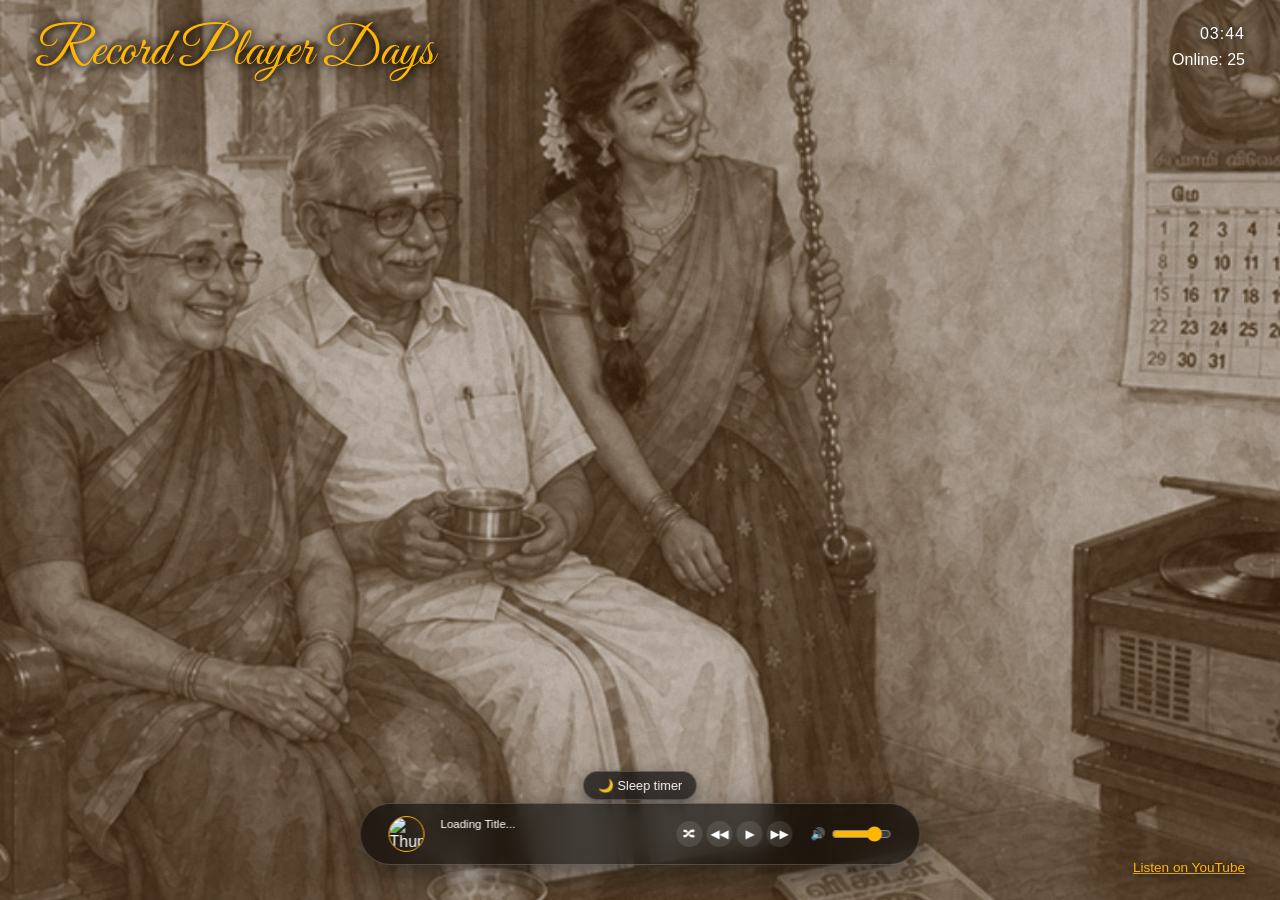
==== Chitrahaar to Record change.html @ ddc0e066 "Add files via upload" ====
<!DOCTYPE html>
<html lang="en">
<head>
  <meta charset="UTF-8" />
  <meta name="viewport" content="width=device-width, initial-scale=1.0" />
  <title>Record Player</title>
  
  <!-- Cursive Google Font -->
  <link rel="preconnect" href="https://fonts.googleapis.com">
  <link rel="preconnect" href="https://fonts.gstatic.com" crossorigin>
  <link href="https://fonts.googleapis.com/css2?family=Great+Vibes&display=swap" rel="stylesheet">

  <style>
    * {
      box-sizing: border-box;
      margin: 0;
      padding: 0;
      background-color: transparent;
      color: #fff;
    }

    body {
      background-color: #000;
      font-family: sans-serif;
    }

    /* Fullscreen Background Image */
    .bg-image {
      position: fixed;
      top: 0;
      left: 0;
      width: 100vw;
      height: 100vh;
      max-width: 100%;
      max-height: 100%;
      object-fit: cover !important;
      object-position: top center;
      z-index: 1;
      pointer-events: none;
    }

    /* Cursive Title at Top Left */
    .app-header {
      position: fixed;
      top: 25px;
      left: 35px;
      z-index: 10;
      pointer-events: none;
    }

    .app-header h1 {
      font-family: 'Great Vibes', 'Brush Script MT', cursive;
      font-size: 3.4rem;
      font-weight: 400;
      color: #ffb703;
      text-shadow: 0 3px 12px rgba(0, 0, 0, 0.9), 0 0 8px rgba(0, 0, 0, 0.8);
      line-height: 1;
    }

    /* Top Right Container for Clock & Mute Button */
    .top-right-container {
      position: fixed;
      top: 25px;
      right: 35px;
      z-index: 10;
      display: flex;
      flex-direction: column;
      align-items: flex-end;
      gap: 8px;
    }

    /* Digital Time Display at Top Right */
    .time-display {
      font-size: 1rem;
      font-weight: 500;
      letter-spacing: 1px;
      color: #ffffff;
      text-shadow: 0 2px 10px rgba(0, 0, 0, 0.9);
      pointer-events: none;
    }

    /* Mute Button below Clock */
    .mute-btn {
      display: none;
      background: rgba(0, 0, 0, 0.6);
      color: #ffffff;
      border: 1px solid rgba(255, 255, 255, 0.3);
      border-radius: 4px;
      padding: 4px 8px;
      font-size: 0.9rem;
      cursor: pointer;
      backdrop-filter: blur(4px);
      -webkit-backdrop-filter: blur(4px);
    }

    .mute-btn:hover {
      background: rgba(0, 0, 0, 0.85);
    }

    /* Centered Container for Sleep Timer above the Player */
    .timer-bar {
      position: fixed;
      bottom: 100px; /* Positions button >20px above player bar */
      left: 50%;
      transform: translateX(-50%);
      z-index: 10;
      display: flex;
      justify-content: center;
      align-items: center;
    }

    /* Sleep Timer Button Styling */
    #sleepBtn {
      background: rgba(0, 0, 0, 0.65);
      border: 1px solid rgba(255, 255, 255, 0.2);
      border-radius: 20px;
      backdrop-filter: blur(12px);
      -webkit-backdrop-filter: blur(12px);
      color: #fff;
      font-size: 0.8rem;
      padding: 6px 14px;
      cursor: pointer;
      display: inline-flex;
      align-items: center;
      gap: 6px;
      box-shadow: 0 4px 16px rgba(0, 0, 0, 0.4);
      transition: all 0.2s ease;
    }

    #sleepBtn:hover {
      color: #ffb703;
      border-color: #ffb703;
    }

    /* Sleep Menu Popup Options */
    .timer-container {
      position: relative;
      display: inline-block;
    }

    .sleep-menu {
      display: none;
      position: absolute;
      bottom: 125%;
      left: 50%;
      transform: translateX(-50%);
      background: rgba(0, 0, 0, 0.85);
      backdrop-filter: blur(12px);
      -webkit-backdrop-filter: blur(12px);
      border: 1px solid rgba(255, 255, 255, 0.2);
      border-radius: 12px;
      padding: 6px;
      box-shadow: 0 8px 24px rgba(0, 0, 0, 0.6);
      flex-direction: column;
      gap: 4px;
      min-width: 110px;
      z-index: 20;
    }

    .sleep-menu.is-open {
      display: flex;
    }

    .sleep-menu button {
      background: transparent;
      border: none;
      color: #fff;
      padding: 6px 12px;
      font-size: 0.78rem;
      border-radius: 6px;
      cursor: pointer;
      text-align: center;
      transition: background 0.15s ease, color 0.15s ease;
    }

    .sleep-menu button:hover {
      background: #ffb703;
      color: #000;
    }

    /* Base Player Bar (Desktop & Laptops) */
    .player-bar {
      position: fixed;
      bottom: 35px;
      left: 50%;
      transform: translateX(-50%);
      z-index: 10;
      display: flex;
      align-items: center;
      gap: 16px;
      padding: 12px 28px;
      background: rgba(0, 0, 0, 0.6);
      backdrop-filter: blur(12px);
      -webkit-backdrop-filter: blur(12px);
      border: 1px solid rgba(255, 255, 255, 0.2);
      border-radius: 50px;
      box-shadow: 0 8px 32px rgba(0, 0, 0, 0.5);
      transform-origin: bottom center;
    }

    /* Constant container width */
    .track-info {
  	width: 220px;          /* Enforces a fixed width */
	max-width: 220px;
  	min-width: 220px;
  	font-size: 1rem;
  	display: flex;
  	flex-direction: column;
 	justify-content: center;
  	overflow: hidden;
  	flex-shrink: 0;        /* Prevents flexbox from shrinking this container */
	}

    /* Enlarge volume slider on desktop */
    .volume-container input[type="range"] {
      width: 80px;
    }

    /* Thumbnail inside the player */
    .thumb {
      width: 36px;
      height: 36px;
      border-radius: 50%;
      object-fit: cover;
      border: 1.5px solid #ffb703;
      flex-shrink: 0;
      animation: slowRotate 8s linear infinite;
      animation-play-state: paused;
    }

    .thumb.is-playing {
      animation-play-state: running;
    }   

    @keyframes slowRotate {
      from { transform: rotate(0deg); }
      to { transform: rotate(360deg); }
    }

    /* Truncate long titles with an ellipsis (...) instead of pushing player elements */
.track-title {
  font-size: 0.72rem;
  font-weight: 500;
  color: #ffffff;
  white-space: nowrap;
  overflow: hidden;
  text-overflow: ellipsis;
  display: block;        /* Ensures proper block text-overflow handling */
  width: 100%;
  line-height: 1.2;
}

    .track-sub {
      color: rgba(255, 255, 255, 0.5);
      font-size: 0.68rem;
      display: flex;
      align-items: center;
      gap: 2px;
      margin-top: 2px;
     display: inline-block;
     vertical-align: middle;
    }

    .track-input {
      width: 32px;
      background: rgba(255, 255, 255, 0.1);
      border: 1px solid rgba(255, 255, 255, 0.25);
      border-radius: 4px;
      color: #ffb703;
      font-size: 0.68rem;
      font-weight: 600;
      text-align: center;
      outline: none;
      padding: 0 2px;
      transition: all 0.2s ease;
    }

    .track-input:focus {
      border-color: #ffb703;
      background: rgba(0, 0, 0, 0.6);
    }

    .track-input::-webkit-outer-spin-button,
    .track-input::-webkit-inner-spin-button {
      -webkit-appearance: none;
      margin: 0;
    }
    .track-input[type=number] {
      -moz-appearance: textfield;
    }
 
    .controls {
      display: flex;
      align-items: center;
      gap: 4px;
      flex-shrink: 0;
    }

    .controls button {
      background: rgba(255, 255, 255, 0.1);
      border: none;
      color: #ffffff;
      width: 26px;
      height: 26px;
      border-radius: 50%;
      cursor: pointer;
      font-size: 0.75rem;
      display: flex;
      align-items: center;
      justify-content: center;
      transition: background 0.15s ease, color 0.15s ease;
      -webkit-tap-highlight-color: transparent !important;
      -webkit-touch-callout: none;
      -webkit-user-select: none;
      user-select: none;
      outline: none !important;
    }

    .controls button:focus,
    .controls button:active,
    .controls button:hover {
      background: rgba(255, 255, 255, 0.1) !important;
      color: #ffffff !important;
      outline: none !important;
      box-shadow: none !important;
    }

   /* Standard control buttons hover (desktop only) */
   @media (hover: hover) and (pointer: fine) {
	   
   .controls button:hover {
    background: #ffb703 !important;
    color: #000000 !important;
    }
  
  /* 2) Playing & Hovering (desktop only): Black text on yellow background */
    #playBtn:not(.is-paused):hover {
    background: #ffb703 !important;
    color: #000000 !important;
    }
 }

    .controls button.is-pressed,
    .controls button.is-active {
      background: #ffb703 !important;
      color: #000000 !important;
    }   

    .volume-container {
      display: flex;
      align-items: center;
      gap: 6px;
      font-size: 0.75rem;
      margin-left: 2px;
      flex-shrink: 0;
    }

    .volume-container input[type="range"] {
      width: 60px;
      accent-color: #ffb703;
      cursor: pointer;
    }

/* 1) Playing State (|| appearing): White text on semi-transparent background (Default, Focus, Active, Hover on Mobile) */
#playBtn:not(.is-paused),
#playBtn:not(.is-paused):focus,
#playBtn:not(.is-paused):focus-visible,
#playBtn:not(.is-paused):active {
  background: rgba(255, 255, 255, 0.1) !important;
  color: #ffffff !important;
  outline: none !important;
  box-shadow: none !important;
  -webkit-tap-highlight-color: transparent !important;
}

/* 2) Playing State (Desktop Hover Only): Black text on yellow background */
@media (hover: hover) and (pointer: fine) {
  #playBtn:not(.is-paused):hover {
    background: #ffb703 !important;
    color: #000000 !important;
  }
}

/* 3) Paused State (> appearing): Black text on yellow background across all states */
#playBtn.is-paused,
#playBtn.is-paused:hover,
#playBtn.is-paused:focus,
#playBtn.is-paused:focus-visible,
#playBtn.is-paused:active {
  background: #ffb703 !important;
  color: #000000 !important;
  outline: none !important;
  box-shadow: none !important;
  -webkit-tap-highlight-color: transparent !important;
}
    .yt-link-text {
      position: fixed;
      bottom: 25px;
      right: 35px;
      z-index: 100;
      color: #ffb703;
      text-decoration: underline;
      font-size: 0.85rem;
      font-weight: 500;
      text-shadow: 0 2px 8px rgba(0, 0, 0, 0.9);
      transition: color 0.2s ease;
    }

    .yt-link-text:hover {
      color: #ffffff;
    }

    .audio-engine {
      position: fixed;
      bottom: 0;
      right: 0;
      width: 1px;
      height: 1px;
      opacity: 0.01;
      pointer-events: none;
      z-index: -1;
    }

    /* Mobile Responsive Styles */
    @media (max-width: 600px) {
      .bg-image {
        object-fit: cover !important;
        object-position: bottom left !important;
        width: 100vw;
        height: 100vh;
      }

      .app-header {
        top: 15px;
        left: 20px;
      }

      .app-header h1 {
        font-size: 2.2rem;
      }

      .top-right-container {
        top: 20px;
        right: 20px;
      }

      .time-display {
        font-size: 0.85rem;
      }
      #prevBtn {      /* Hide << button in meobile */
      display: none !important;
      }
      .listener-count {
        font-size: 0.8rem;
        font-weight: 500;
        color: #ffffff;
        text-shadow: 0 2px 8px rgba(0, 0, 0, 0.9);
        pointer-events: none;
      }
    
      .timer-bar {
        bottom: 95px;
      }

      #sleepBtn {
        font-size: 0.75rem;
        padding: 4px 10px;
	    bottom: 95px;
      }

	 	.player-bar {
    	bottom: 45px;
    	gap: 8px;
    	padding: 6px 10px;
    	width: 98vw;          /* Constrains player width inside mobile screen */
    	max-width: 98vw;
    	box-sizing: border-box;
  		}

      .track-info {
    	width: 60px;
    	max-width: 60px;
    	min-width: 60px;
  		}

      .volume-container input[type="range"] {
        width: 60px;
      }

      .yt-link-text {
        bottom: 12px;
        right: 50%;
        transform: translateX(50%);
        font-size: 0.75rem;
        white-space: nowrap;
      }
    }  

   /* Force shuffle button to stay yellow when active */
  #shuffleBtn.is-active,
  #shuffleBtn.is-active:hover,
  #shuffleBtn.is-active:focus {
  background: #ffb703 !important;
  color: #000000 !important;
 }
  </style>
</head>
<body>
 
  <!-- Background Image -->
  <picture>
    <source media="(max-width: 600px)" srcset="Record_player_mobile_bg.jpg" />
    <img src="Record_player_bg.jpg" alt="Background" class="bg-image" />
  </picture>

  <!-- Title -->
  <header class="app-header">
    <h1>Record Player Days</h1>
  </header>

  <!-- Time & Mute -->
  <div class="top-right-container">
    <div id="clockDisplay" class="time-display">00:00</div>
    <div id="listenerCount" class="listener-count">Online: --</div>
    <button id="muteBtn" class="mute-btn" aria-label="Toggle Sound">
      <span id="muteIcon">🔇</span>
    </button>
  </div>

  <!-- Sleep Timer Bar -->
  <div class="timer-bar">
    <div class="timer-container">
      <div id="sleepMenu" class="sleep-menu">
        <button onclick="setTimer(30)">30 mins</button>
        <button onclick="setTimer(45)">45 mins</button>
        <button onclick="setTimer(60)">60 mins</button>
        <button onclick="setTimer(0)" style="color: #ff6b6b;">Turn off</button>
      </div>
      <button id="sleepBtn" onclick="toggleSleepMenu()">🌙 Sleep timer</button>
    </div>
  </div>

  <!-- Radio Player -->
  <div class="player-bar">
    <img id="trackThumb" src="" alt="Thumb" class="thumb" />
  
   
     <div class="track-info">
      <span id="trackTitle" class="track-title" title="Track Title">Loading Title...</span>
      	<div> 
      		<span id="trackNumber" class="track-sub"></span>
     	 	<span id="trackTotal" class="track-sub"></span> 
      	</div>
      </div> 
      
    <!-- old code  
   <div class="track-info">
      <span id="trackTitle" class="track-title" title="Track Title">Loading Title...</span>
      <span class="track-sub">Shuffled</span>
    </div>
    end of oldc ode -->
   
    <div class="controls">
      <button id="shuffleBtn" onclick="toggleShuffle()" title="Shuffle">&#x1F500;&#xFE0E;</button>
	  <button id="prevBtn" onclick="prevTrack(event)" title="Previous">◀◀</button>
      <button id="playBtn" onclick="togglePlay()" title="Play/Pause">▶</button>
      <button onclick="nextTrack(event)" title="Next">▶▶</button>
    </div>

    <div class="volume-container">
      <span>🔊</span>
      <input type="range" id="volumeSlider" min="0" max="100" value="80" oninput="setVolume(this.value)" />
    </div>
  </div>

  <a href="https://www.youtube.com/playlist?list=PLKSjwCo_iCIQ&si=nY1K75Vzp0RLT9Dl" target="_blank" class="yt-link-text" rel="noopener noreferrer">Listen on YouTube</a>

  <div id="player" class="audio-engine"></div>

  <script src="https://www.youtube.com/iframe_api"></script>
  <script>
    function updateClock() {
      const now = new Date();
      const hours = String(now.getHours()).padStart(2, '0');
      const minutes = String(now.getMinutes()).padStart(2, '0');
      document.getElementById('clockDisplay').innerText = `${hours}:${minutes}`;
    }
    updateClock();
    setInterval(updateClock, 1000);

    const originalPlaylist = [
      "ovFi6AcOw-c", "ZMXB5MKiabw", "-nrnGjxOLA0", "pOU-abdx0b4", "cBkPFtb1sMQ", "4Ts2ZuaPRkk", "-Bi1iST7EWE", "9vDKA33y4oo",
      "g9cLHP1RE4k", "PkWkcpsGYRQ", "HZdZLdE5KBA", "a-ATN4ZhMos", "nBvIsNfFSZM", "uoJc1hBOUH4", "HpMshzNxdoA", "Jn2IUAHfjOo",
      "D3kWLpgkeDM", "W2M7CF7sRrU", "X1ojBdibGv4", "0H4Ai65Vvck", "k2updOWY6Dk", "_n9TkjMAQm4", "D-_VfDf2NTk", "Qs3B_1fyGJM",
      "CzBolio3q8k", "vCnGatVR25A", "Lwstbkko8ko", "7BiawO9Lba8", "O3JWTBTbw3w", "aDpj9aU5rJs", "lGJqrHBkKsw", "AZXIWu7kjUE",
      "eQG8n0oGYg0", "Z-jnWdjcFbU", "EsTkKsxGL4o", "bliK9cv1-x0", "q3Wm0Y4sV2o", "p4Vn4u-A43w", "JzqGvLA72ac", "DNmVHa3VdNQ",
      "aOK112Wu2UQ", "rmW-5Se0Rvo", "GVxroWnBMQ0", "s4TdHTtuVQ8", "m7HkVlOyoiU", "KDDAilTlXP4", "z_xNn0YKFpQ", "cVPns9GjtU8",
      "YsKCM8xYBPQ", "yPlsftoiaE0", "R3EqbeOeZEg", "WY71us627uA", "8eKCa8KDHAU", "N0VRo8cjDeg", "iZnzI4BWY4c", "KCRU7d2im8g"
    ];

    function shufflePlaylist(array) {
      for (let i = array.length - 1; i > 0; i--) {
        const j = Math.floor(Math.random() * (i + 1));
        [array[i], array[j]] = [array[j], array[i]];
      }
    }

    // Separate copies so shuffling doesn't mutate original
    const shuffledList = [...originalPlaylist];
    shufflePlaylist(shuffledList);

    let isShuffleOn = false;    
    let currentIndex = 0;    
    let ytPlayer;
    let isAudioMuted = true;
	// let shouldPauseAfterLoad = true;

    function getActivePlaylist() {
      return isShuffleOn ? shuffledList : originalPlaylist;
    }

    function onYouTubeIframeAPIReady() {
      const activeList = getActivePlaylist();
      ytPlayer = new YT.Player('player', {
        height: '1',
        width: '1',
        videoId: activeList[currentIndex],
        playerVars: { 
          'autoplay': 1,
          'mute': 1,
          'controls': 0,
          'playsinline': 1
        },
        events: {
          'onReady': function(event) {
            event.target.mute();
            event.target.setVolume(50);
            updateMuteUI();
            updateUI();
          },
          'onStateChange': onPlayerStateChange,
          'onError': onPlayerError
        }
      });
    }    

    document.addEventListener('click', function unmuteOnFirstClick(e) {
      if (e.target.closest('#muteBtn')) return;
      if (isAudioMuted) {
        isAudioMuted = false;
        if (ytPlayer && typeof ytPlayer.unMute === 'function') {
          ytPlayer.unMute();
          ytPlayer.setVolume(100);
        }
        updateMuteUI();
      }
    }, { once: true });

    document.addEventListener('DOMContentLoaded', function() {
      const muteBtn = document.getElementById('muteBtn');
      if (muteBtn) {
        muteBtn.addEventListener('click', function() {
          isAudioMuted = !isAudioMuted;
          if (ytPlayer && typeof ytPlayer.unMute === 'function') {
            if (isAudioMuted) {
              ytPlayer.mute();
            } else {
              ytPlayer.unMute();
              ytPlayer.setVolume(100);
            }
          }
          updateMuteUI();
        });
      }
    });

    function updateMuteUI() {
      const muteIcon = document.getElementById('muteIcon');
      const muteBtn = document.getElementById('muteBtn');
      if (!muteIcon) return;

      if (isAudioMuted) {
        muteIcon.textContent = '🔇';
        if (muteBtn) muteBtn.classList.add('is-muted');
      } else {
        muteIcon.textContent = '🔊';
        if (muteBtn) muteBtn.classList.remove('is-muted');
      }
    }

    if (window.YT && window.YT.Player) {
      onYouTubeIframeAPIReady();
    }
    
    function updateUI() {
      const activeList = getActivePlaylist();
      const id = activeList[currentIndex];
      document.getElementById('trackThumb').src = `https://img.youtube.com/vi/${id}/hqdefault.jpg`;
      fetchTrackTitle();
    }

   /* function fetchTrackTitle() {
      if (ytPlayer && ytPlayer.getVideoData) {
        const title = ytPlayer.getVideoData().title;
        if (title) {
          document.getElementById('trackTitle').innerText = title;
          document.getElementById('trackTitle').title = title;
          return;
        }
      }
      document.getElementById('trackTitle').innerText = `Track ${currentIndex + 1}`;
    }  */

 /*  function fetchTrackTitle(attempts = 0) {
  if (ytPlayer && typeof ytPlayer.getVideoData === 'function') {
    const title = ytPlayer.getVideoData().title;
    if (title && title.trim() !== '') {
      document.getElementById('trackTitle').innerText = title;
      document.getElementById('trackTitle').title = title;
      return;
    }
  }
  
  // Retry up to 10 times (2 seconds total) while YouTube loads metadata
  if (attempts < 10) {
    setTimeout(() => fetchTrackTitle(attempts + 1), 200);
  } else {
    document.getElementById('trackTitle').innerText = `Track ${currentIndex + 1}`;
    document.getElementById('trackTitle').title = `Track ${currentIndex + 1}`;
  }
}  */

  function fetchTrackTitle() {
  const activeList = getActivePlaylist();
  const videoId = activeList[currentIndex];

  // Instantly set fallback text while fetching
  document.getElementById('trackTitle').innerText = `Loading Track ${currentIndex + 1}...`;

  fetch(`https://noembed.com/embed?dataType=json&url=https://www.youtube.com/watch?v=${videoId}`)
    .then(response => response.json())
    .then(data => {
      if (data.title) {
        document.getElementById('trackTitle').innerText = data.title;
        document.getElementById('trackTitle').title = data.title;
      } else {
        document.getElementById('trackTitle').innerText = `Track ${currentIndex + 1}`;
      }
    })
    .catch(() => {
      document.getElementById('trackTitle').innerText = `Track ${currentIndex + 1}`;
    });
}

    function jumpToTrack(val) {
      let num = parseInt(val, 10);
      if (isNaN(num)) return;

      const activeList = getActivePlaylist();
      if (num < 1) num = 1;
      if (num > activeList.length) num = activeList.length;

      currentIndex = num - 1;
      renderTrackChange();
    }

    function togglePlay() {
	 if (!ytPlayer) return;

    const playBtn = document.getElementById('playBtn');
    if (playBtn) playBtn.blur(); // Prevents sticky yellow focus on mobile after tapping	
      if (!ytPlayer) return;
      const state = ytPlayer.getPlayerState();
      if (state === YT.PlayerState.PLAYING) {
        ytPlayer.pauseVideo();
      } else {
        ytPlayer.playVideo();
      }
    }

    function toggleShuffle() {
      isShuffleOn = !isShuffleOn;
      const btn = document.getElementById('shuffleBtn');
      if (btn) {
        btn.classList.toggle('is-active', isShuffleOn);
       btn.blur(); // Prevents sticky browser focus styling
      }
     getNumbers(); // for updating shuffle/straight symbols near track number. 
    }

    function flashButton(btn) {
      if (!btn || !(btn instanceof HTMLElement)) return;
      if (btn._timer) clearTimeout(btn._timer);
      btn.classList.add('is-pressed');
      btn._timer = setTimeout(function() {
        btn.classList.remove('is-pressed');
        btn.blur();
        if (document.activeElement) {
          document.activeElement.blur();
        }
      }, 1000);
    }

    function nextTrack(e) {
      if (e && e.preventDefault) e.preventDefault();
      const btn = e ? (e.currentTarget || e.target) : null;
      flashButton(btn);

      const activeList = getActivePlaylist();
      currentIndex = (currentIndex + 1) % activeList.length;
      renderTrackChange();
	  if (!ytPlayer) return; ytPlayer.pauseVideo();
	  getNumbers();
    }

    function prevTrack(e) {
      if (e && e.preventDefault) e.preventDefault();
      const btn = e ? (e.currentTarget || e.target) : null;
      flashButton(btn);

      const activeList = getActivePlaylist();
      currentIndex = (currentIndex - 1 + activeList.length) % activeList.length;
      renderTrackChange();
	  if (!ytPlayer) return; ytPlayer.pauseVideo();
	  getNumbers();
    }

    /* function renderTrackChange() {
      const activeList = getActivePlaylist();
      if (ytPlayer && typeof ytPlayer.loadVideoById === 'function') {
        ytPlayer.loadVideoById(activeList[currentIndex]);
        updateUI();
      }
    } */

/* function renderTrackChange() {
  const activeList = getActivePlaylist();

  if (ytPlayer && typeof ytPlayer.loadVideoById === 'function') {
    // Only check if it was explicitly PAUSED by the user before changing tracks
    const wasPaused = (ytPlayer.getPlayerState && ytPlayer.getPlayerState() === YT.PlayerState.PAUSED);

    ytPlayer.loadVideoById(activeList[currentIndex]);

    if (wasPaused) {
      setTimeout(() => {
        if (ytPlayer && typeof ytPlayer.pauseVideo === 'function') {
          ytPlayer.pauseVideo();
          
          const btn = document.getElementById('playBtn');
          if (btn) {
            btn.innerText = '▶';
            btn.classList.add('is-paused');
          }
          const thumb = document.getElementById('trackThumb');
          if (thumb) {
            thumb.classList.remove('is-playing');
          }
        }
      }, 50);
    }
    updateUI();
  }
} */
   /* function renderTrackChange() {
  const activeList = getActivePlaylist();

  if (ytPlayer && typeof ytPlayer.loadVideoById === 'function') {
    // Check if player is paused OR if a pause is already queued from a previous rapid click
    const state = ytPlayer.getPlayerState ? ytPlayer.getPlayerState() : null;
    if (state === YT.PlayerState.PAUSED || shouldPauseAfterLoad) {
      shouldPauseAfterLoad = true;
    }

    ytPlayer.loadVideoById(activeList[currentIndex]);
    updateUI();
  }
} */
/*  Copied from Ceylone player */
function renderTrackChange() {
  const activeList = getActivePlaylist();	
  const id = activeList[currentIndex];
  const thumb = document.getElementById('trackThumb');

      if (thumb) {
        thumb.src = `https://img.youtube.com/vi/${id}/hqdefault.jpg`;
      }

      if (ytPlayer && typeof ytPlayer.loadVideoById === 'function') {
        ytPlayer.loadVideoById(id);
      }
      fetchTrackTitle();
}
	  
    document.addEventListener('DOMContentLoaded', function() {
      const buttons = document.querySelectorAll('.controls button');
      buttons.forEach(function(btn) {
        btn.addEventListener('touchend', function() {
          setTimeout(() => btn.blur(), 50);
        });
      });
    });  

	

    function setVolume(val) {
      if (ytPlayer && ytPlayer.setVolume) {
        ytPlayer.setVolume(val);
      }
    }

    function playNextOrRandom() {
      const activeList = getActivePlaylist();
      currentIndex = (currentIndex + 1) % activeList.length;
      renderTrackChange();
    } 

   /* function onPlayerStateChange(event) {
      const btn = document.getElementById('playBtn');

      if (initialLoad && event.data === YT.PlayerState.PLAYING) {
        initialLoad = false;
        event.target.pauseVideo();
        event.target.unMute();
        event.target.setVolume(100);
        isAudioMuted = false;
        btn.innerText = '▶';
        btn.classList.add('is-paused');
        updateMuteUI();
        updateUI();
        return;
      }

      if (event.data === YT.PlayerState.PLAYING) {
        btn.innerText = '⏸';
        btn.classList.remove('is-paused');
        document.getElementById('trackThumb').classList.add('is-playing');
        fetchTrackTitle();
      } else if (event.data === YT.PlayerState.PAUSED) {
        btn.innerText = '▶';
        btn.classList.add('is-paused');
        document.getElementById('trackThumb').classList.remove('is-playing');
      } else if (event.data === YT.PlayerState.ENDED) {
        playNextOrRandom();
        document.getElementById('trackThumb').classList.remove('is-playing');
      }
      getNumbers();
    }   */

	// Pasting from Ceylon player
let initialLoad = true;
function onPlayerStateChange(event) {
  const btn = document.getElementById('playBtn');

  if (initialLoad && event.data === YT.PlayerState.PLAYING) {
    initialLoad = false;

    event.target.pauseVideo();
    event.target.unMute();
    event.target.setVolume(100);

    isAudioMuted = false;

    btn.innerText = '▶';
    btn.classList.add('is-paused');

    updateMuteUI();
    updateUI(event);

    return;
  }

  if (event.data === YT.PlayerState.PLAYING) {
    btn.innerText = '⏸';
    btn.classList.remove('is-paused');
    document.getElementById('trackThumb').classList.add('is-playing');
    fetchTrackTitle();

  } else if (event.data === YT.PlayerState.PAUSED) {
    btn.innerText = '▶';
    btn.classList.add('is-paused');
    document.getElementById('trackThumb').classList.remove('is-playing');

  } else if (event.data === YT.PlayerState.ENDED) {
    document.getElementById('trackThumb').classList.remove('is-playing');
    advanceToNextTrack(); "i was here";
  }
  getNumbers();
}   
  function advanceToNextTrack() {
	const activeList = getActivePlaylist();  
	currentIndex = (currentIndex + 1) % activeList.length;
    renderTrackChange();
  }
    function onPlayerError(event) {
      console.warn(`Track ${currentIndex + 1} is unplayable. Skipping...`);
      playNextOrRandom();
    }
    
    let currentCount = Math.floor(Math.random() * (25 - 10 + 1)) + 10;

    function updateFakeListeners() {
      const countElem = document.getElementById('listenerCount');
      if (countElem) {
        countElem.innerText = `Online: ${currentCount}`;
        const delta = Math.floor(Math.random() * 5) - 2;
        currentCount = Math.max(5, currentCount + delta);
      }
    }
    updateFakeListeners();
    setInterval(updateFakeListeners, 15000);

    /* Sleep Timer Logic */
    let sleepInterval = null;
    let timeRemaining = 0;

    function toggleSleepMenu() {
      const menu = document.getElementById('sleepMenu');
      menu.classList.toggle('is-open');
    }

    function setTimer(mins) {
      const btn = document.getElementById('sleepBtn');
      document.getElementById('sleepMenu').classList.remove('is-open');

      if (sleepInterval) clearInterval(sleepInterval);

      if (mins === 0) {
        timeRemaining = 0;
        btn.innerText = '🌙 Sleep timer';
        return;
      }

      timeRemaining = mins * 60;
      updateTimerDisplay();

      sleepInterval = setInterval(() => {
        timeRemaining--;

        if (timeRemaining <= 0) {
          clearInterval(sleepInterval);
          if (ytPlayer && typeof ytPlayer.pauseVideo === 'function') {
            ytPlayer.pauseVideo();
          }
          btn.innerText = '🌙 Sleep timer';
        } else {
          updateTimerDisplay();
        }
      }, 1000);
    }

    function updateTimerDisplay() {
      const btn = document.getElementById('sleepBtn');
      const m = Math.floor(timeRemaining / 60);
      const s = String(timeRemaining % 60).padStart(2, '0');
      btn.innerText = `⏳ ${m}:${s} left`;
    }

    document.addEventListener('click', function(e) {
      const container = document.querySelector('.timer-container');
      if (container && !container.contains(e.target)) {
        document.getElementById('sleepMenu').classList.remove('is-open');
      }
    });    

   function getNumbers(){
document.getElementById('trackNumber').innerText = `${currentIndex + 1} / `; 
if (isShuffleOn){ 
document.getElementById('trackTotal').innerText = `${originalPlaylist.length} \u{1F500}`; 
}
else{
document.getElementById('trackTotal').innerText = `${originalPlaylist.length} \u{27A1}`; 
}
}

  </script>

 </body>
</html>
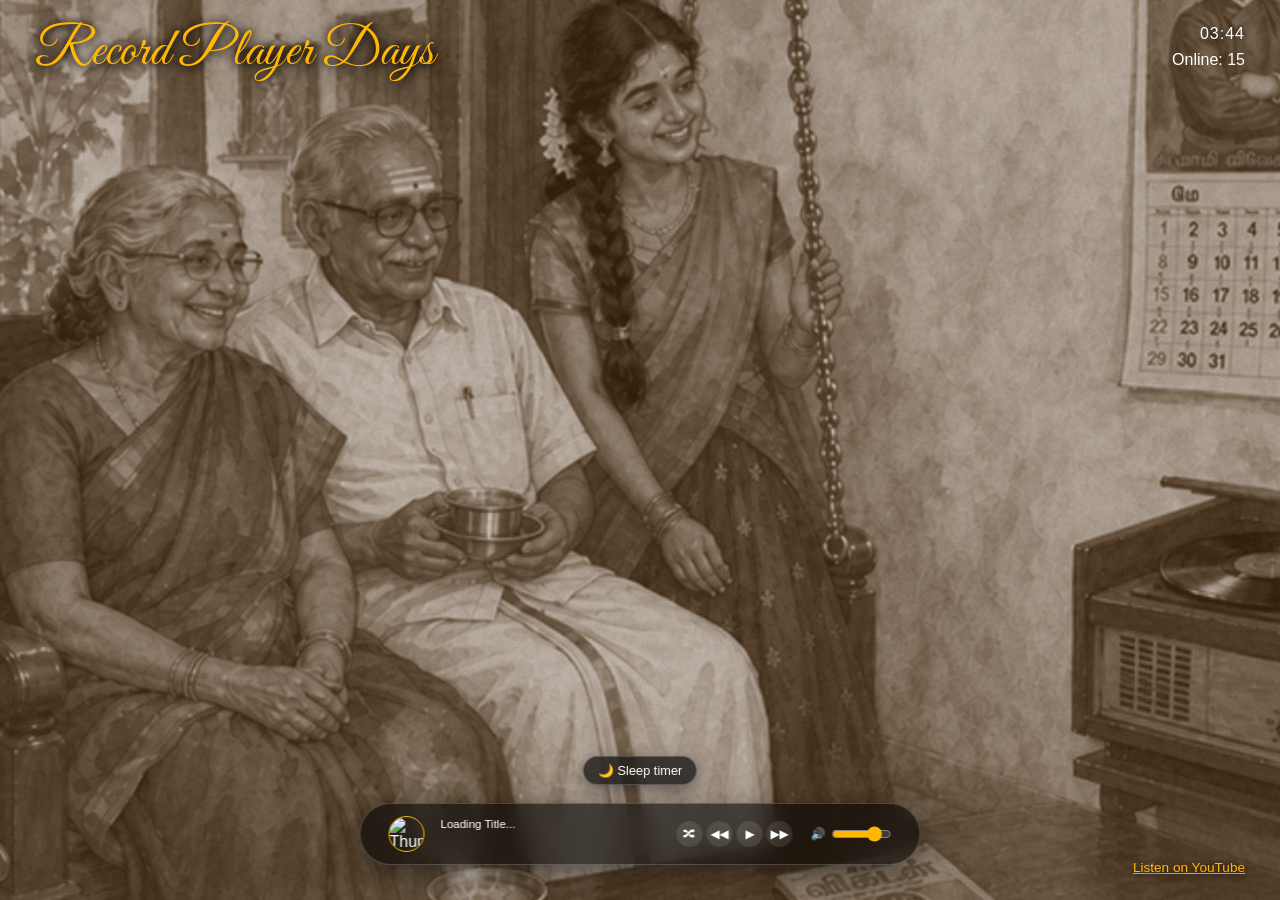
==== commit 5fcce684: "Add files via upload" ====
--- a/Chitrahaar to Record change.html
+++ b/Chitrahaar to Record change.html
@@ -141,9 +141,9 @@
     .sleep-menu {
       display: none;
       position: absolute;
-      bottom: 125%;
+      bottom: 100% !important;
       left: 50%;
-      transform: translateX(-50%);
+      transform: translate(-50%, -18px) !important;
       background: rgba(0, 0, 0, 0.85);
       backdrop-filter: blur(12px);
       -webkit-backdrop-filter: blur(12px);
@@ -462,13 +462,8 @@
         bottom: 95px;
       }
 
-      #sleepBtn {
-        font-size: 0.75rem;
-        padding: 4px 10px;
-	    bottom: 95px;
-      }
-
-	 	.player-bar {
+
+       .player-bar {
     	bottom: 45px;
     	gap: 8px;
     	padding: 6px 10px;
@@ -536,7 +531,8 @@
         <button onclick="setTimer(60)">60 mins</button>
         <button onclick="setTimer(0)" style="color: #ff6b6b;">Turn off</button>
       </div>
-      <button id="sleepBtn" onclick="toggleSleepMenu()">🌙 Sleep timer</button>
+      <!-- <button id="sleepBtn" onclick="toggleSleepMenu()">🌙 Sleep timer</button> -->
+      <button id="sleepBtn" onclick="toggleSleepMenu()" style="position: relative; transform: translateY(-15px); z-index: 9999;">🌙 Sleep timer</button>
     </div>
   </div>
 
@@ -545,21 +541,15 @@
     <img id="trackThumb" src="" alt="Thumb" class="thumb" />
   
    
-     <div class="track-info">
+    <div class="track-info">
       <span id="trackTitle" class="track-title" title="Track Title">Loading Title...</span>
       	<div> 
       		<span id="trackNumber" class="track-sub"></span>
      	 	<span id="trackTotal" class="track-sub"></span> 
       	</div>
-      </div> 
+      </div>
       
-    <!-- old code  
-   <div class="track-info">
-      <span id="trackTitle" class="track-title" title="Track Title">Loading Title...</span>
-      <span class="track-sub">Shuffled</span>
-    </div>
-    end of oldc ode -->
-   
+      
     <div class="controls">
       <button id="shuffleBtn" onclick="toggleShuffle()" title="Shuffle">&#x1F500;&#xFE0E;</button>
 	  <button id="prevBtn" onclick="prevTrack(event)" title="Previous">◀◀</button>
@@ -589,14 +579,88 @@
     setInterval(updateClock, 1000);
 
     const originalPlaylist = [
-      "ovFi6AcOw-c", "ZMXB5MKiabw", "-nrnGjxOLA0", "pOU-abdx0b4", "cBkPFtb1sMQ", "4Ts2ZuaPRkk", "-Bi1iST7EWE", "9vDKA33y4oo",
-      "g9cLHP1RE4k", "PkWkcpsGYRQ", "HZdZLdE5KBA", "a-ATN4ZhMos", "nBvIsNfFSZM", "uoJc1hBOUH4", "HpMshzNxdoA", "Jn2IUAHfjOo",
+      "ovFi6AcOw-c", "ZMXB5MKiabw", "-nrnGjxOLA0", "pOU-abdx0b4", "cBkPFtb1sMQ", "4Ts2ZuaPRkk", "-Bi1iST7EWE",
+      "g9cLHP1RE4k", "ONHG8_zF9K0", "HZdZLdE5KBA", "a-ATN4ZhMos", "nBvIsNfFSZM", "uoJc1hBOUH4", "HpMshzNxdoA", "Jn2IUAHfjOo",
       "D3kWLpgkeDM", "W2M7CF7sRrU", "X1ojBdibGv4", "0H4Ai65Vvck", "k2updOWY6Dk", "_n9TkjMAQm4", "D-_VfDf2NTk", "Qs3B_1fyGJM",
       "CzBolio3q8k", "vCnGatVR25A", "Lwstbkko8ko", "7BiawO9Lba8", "O3JWTBTbw3w", "aDpj9aU5rJs", "lGJqrHBkKsw", "AZXIWu7kjUE",
       "eQG8n0oGYg0", "Z-jnWdjcFbU", "EsTkKsxGL4o", "bliK9cv1-x0", "q3Wm0Y4sV2o", "p4Vn4u-A43w", "JzqGvLA72ac", "DNmVHa3VdNQ",
       "aOK112Wu2UQ", "rmW-5Se0Rvo", "GVxroWnBMQ0", "s4TdHTtuVQ8", "m7HkVlOyoiU", "KDDAilTlXP4", "z_xNn0YKFpQ", "cVPns9GjtU8",
       "YsKCM8xYBPQ", "yPlsftoiaE0", "R3EqbeOeZEg", "WY71us627uA", "8eKCa8KDHAU", "N0VRo8cjDeg", "iZnzI4BWY4c", "KCRU7d2im8g"
     ];
+
+   const localPlaylistData = {
+"ZMXB5MKiabw": {"title": "Thamizhukkum Amuthendru", "Singer": "P. Susheela", "Year": "1965"},
+"ovFi6AcOw-c": {"title": "Avalukkenna Azhagiya", "Singer": "L.R. Eswari", "Year": "1964"},
+"pOU-abdx0b4": {"title": "Neerodum Vaigaiyile", "Singer": "T.M. Soundararajan, P. Susheela", "Year": "1963"},
+"cBkPFtb1sMQ": {"title": "Unnai Kaanatha Kannum", "Singer": "P. Susheela", "Year":"1965"},
+"4Ts2ZuaPRkk": {"title": "Kodi Assainthathum", "Singer": "Susheela, T.M. Soundararajan",  "Year": "1962"},
+
+"g9cLHP1RE4k": {"title": "Poga Poga", "Singer": "P B Srinivas,P Susheela", "Year": "1965"},
+"Tg_ejTHZRp8": {"title": "Nallavarkellam Satchigal", "Singer": "T.M. Soundararajan", "Year": "1978"},
+"HZdZLdE5KBA": {"title": "Mayakkamaa Kalakkama", "Singer": "P B Sreenivas", "Year": "1962"},
+"uoJc1hBOUH4": {"title": "Kallellam Manikka", "Singer": "T.M. Soundararajan, L.R. Eswari", "Year": "1962"},
+"HpMshzNxdoA": {"title": "Naanamo", "Singer": " T.M. Soundararajan, P. Susheela", "Year": "1965"},
+
+"Jn2IUAHfjOo": {"title": "Amaithiyaana Nadhiyinilae", "Singer": "T.M. Soundararajan, P. Susheela", "Year": "1964"},
+"W2M7CF7sRrU": {"title": "Pattum Naane", "Singer": "T M Soundarrajan", "Year": "1965"},
+"X1ojBdibGv4": {"title": "Thedinen Vanthathu", "Singer": "P. Susheela", "Year": "1967"},
+"KCRU7d2im8g": {"title": "Kalyana Naal Paarkka", "Singer": "T M Sounderarajan · P Susheela", "Year": "1966"},
+"iZnzI4BWY4c": {"title": "Vaazha Ninaiththaal", "Singer": "P. Susheela", "Year": "1962"},
+
+"N0VRo8cjDeg": {"title": "Ilamai Koluvirukkum", "Singer": "P.B.Sreenivas", "Year": "1965"},
+"8eKCa8KDHAU": {"title": "Athai Magal", "Singer": "P Susheela", "Year": "1964"},
+"WY71us627uA": {"title": "Oru Naal Pothuma", "Singer": "Dr. M. Balamuralikrishna", "Year": "1965"},
+"yPlsftoiaE0": {"title": "Malarndhum Malaradha", "Singer": "P. Susheela,  T.M. Soundararajan", "Year": "1961"},
+"YsKCM8xYBPQ": {"title": "Kanna Karumainira Kanna", "Singer": "P.susheela", "Year": "1963"},
+
+
+"cVPns9GjtU8": {"title": "Manithan Enbavan", "Singer": "P B Sreenivas", "Year": "1962"},
+"z_xNn0YKFpQ": {"title": "Kannana Kannanukku", "Singer": "Dr. Sirkazhi S. Govindarajan", "Year": "1962"},
+"KDDAilTlXP4": {"title": "Andru Vanthathum", "Singer": "T M Sounderarajan · P Susheela", "Year": "1963"},
+"m7HkVlOyoiU": {"title": "Chittukkuruvi", "Singer": "P. Susheela", "Year": "1964"},
+"s4TdHTtuVQ8": {"title": "kathoduthan Naan", "Singer": "L.R. Eswari", "Year": "1972"}, 
+
+"GVxroWnBMQ0": {"title": "Aalaya Maniyin", "Singer": "P. Susheela", "Year": "1961"},
+"rmW-5Se0Rvo": {"title": "Kallelaam Maanikka", "Singer": "T M Soundararajan", "Year": "1962"},
+"aOK112Wu2UQ": {"title": " Naan Mandhoppil", "Singer": "T M Sounderarajan · L.R. Eswari", "Year": "1965"},
+"DNmVHa3VdNQ": {"title": "Amuthai Poziyum Nilave", "Singer": "P Susheela", "Year": "1957"},
+"JzqGvLA72ac": {"title": "Iravu Varum", "Singer": "T M Sounderarajan", "Year": "1965"},
+
+"q3Wm0Y4sV2o": {"title": "Kannpona Pokkile", "Singer": "T M Sounderarajan", "Year": "1965"},
+"xqtlPc5WjNI": {"title": "Paarthal Pasumaram", "Singer": "T M Sounderarajan", "Year": "1965"},
+"EsTkKsxGL4o": {"title": "Naan Pesa Ninaippathellam", "Singer": "T. M. Soundararajan · P. Susheela", "Year": "1961"},
+"Z-jnWdjcFbU": {"title": "Aha Mella Nada", "Singer": "T. M. Soundararajan", "Year": "1964"},
+"eQG8n0oGYg0": {"title": "Yaar Andha Nilavu", "Singer": "T M Sounderarajan", "Year": "1965"},
+
+"AZXIWu7kjUE": {"title": "Partha Nyaabagam", "Singer": "P. Susheela", "Year": "1964"},
+"lGJqrHBkKsw": {"title": "Thullatha Manamum", "Singer": "Jikki", "Year": "1959"},
+"aDpj9aU5rJs": {"title": "Gangaikarai Thottam", "Singer": "P Susheela", "Year": "1963"},
+"O3JWTBTbw3w": {"title": "Ninaippathellaam Nadanthu", "Singer": "P.B. Sreenivas", "Year": "1962"},
+"7BiawO9Lba8": {"title": "Naan Paartthathille", "Singer": "T.M. Soundararajan, P. Susheela", "Year": "1966"},
+
+"Lwstbkko8ko": {"title": "Poojaikku Vantha Malare", "Singer": "P. B. Sreenivas, S.Janaki", "Year": "1962"},
+"vCnGatVR25A": {"title": "Oho Endhan Baby", "Singer": "Anupama Deshapande, P. B. Sreenivas", "Year": "1961"},
+"CzBolio3q8k": {"title": "Anubhavam Pudhumai", "Singer": "P B Sreenivas, P Susheela", "Year": "1964"},
+"Qs3B_1fyGJM": {"title": "Thottal Poo Malarum", "Singer": "T. M. Soundararajan, P. Susheela", "Year": "1964"},
+"D-_VfDf2NTk": {"title": "Thookkam Un Kangalai", "Singer": "S. Janaki", "Year": "1962"},
+
+"k2updOWY6Dk": {"title": "Maalai Pozhuthin", "Singer": "P. Susheela", "Year": "1961"},
+"0H4Ai65Vvck": {"title": "Atho Andha Paravaipola", "Singer": "T M Sounderarajan", "Year": "1965"},
+
+"-nrnGjxOLA0": {"title": "Palinginaal Oru", "Singer": "L. R. Eswari", "Year": "1966"},
+"-Bi1iST7EWE": {"title": "Athai Madi", "Singer": "P. Susheela", "Year": "1963"},
+"ONHG8_zF9K0": {"title": "Unnai Onru Ketpen", "Singer": "P. Susheela", "Year": "1964"},
+"a-ATN4ZhMos": {"title": "Aadamal Aadugiren", "Singer": "P. Susheela", "Year": "1960"},
+
+"nBvIsNfFSZM": {"title": "Kumari Pennin Ullatthile", "Singer": "P. Susheela, T.M. Soundararajan", "Year": "1965"},
+"D3kWLpgkeDM": {"title": "Andhanaal Nyapagam", "Singer": "T.M.S, Major Sunderarajan", "Year": "1968"},
+"p4Vn4u-A43w": {"title": "Naalai Intha", "Singer": "P. Susheela", "Year": "1968"},
+"bliK9cv1-x0": {"title": "Paalum Pazhamamum", "Singer": "T. M. Soundararajan", "Year": "1961"},
+"R3EqbeOeZEg": {"title": "Kodi Assainthathum", "Singer": "T. M. Soundararajan, P. Susheela", "Year": "1962"},
+
+"_n9TkjMAQm4": {"title": "Sirithu Sirithu", "Singer": "T. M. Soundararajan, P. Susheela", "Year": "1961"},
+
+};
 
     function shufflePlaylist(array) {
       for (let i = array.length - 1; i > 0; i--) {
@@ -699,57 +763,35 @@
       fetchTrackTitle();
     }
 
-   /* function fetchTrackTitle() {
-      if (ytPlayer && ytPlayer.getVideoData) {
-        const title = ytPlayer.getVideoData().title;
-        if (title) {
-          document.getElementById('trackTitle').innerText = title;
-          document.getElementById('trackTitle').title = title;
-          return;
-        }
-      }
+  
+ // Assuming your JSON object is stored in a local variable:
+// const localPlaylistData = { ... };
+
+function fetchTrackTitle() {
+  try {
+    const activeList = getActivePlaylist();
+    const videoId = activeList[currentIndex]; 
+    const track = localPlaylistData[videoId];
+
+    // Determine shuffle icon based on isShuffleOn state
+    const shuffleIcon = isShuffleOn ? '\u{1F500}' : '\u{27A1}';
+
+    if (track) {
+      document.getElementById('trackTitle').innerText = track.title;
+      document.getElementById('trackTitle').title = track.title;
+
+      const trackNum = currentIndex + 1;
+      const totalTracks = activeList.length;
+
+      // Line 4 includes: trackNum / totalTracks  icon
+      document.getElementById('trackTotal').innerText = `${track.Singer}\n${track.Year}\n${trackNum} / ${totalTracks}  ${shuffleIcon}`;
+    } else {
       document.getElementById('trackTitle').innerText = `Track ${currentIndex + 1}`;
-    }  */
-
- /*  function fetchTrackTitle(attempts = 0) {
-  if (ytPlayer && typeof ytPlayer.getVideoData === 'function') {
-    const title = ytPlayer.getVideoData().title;
-    if (title && title.trim() !== '') {
-      document.getElementById('trackTitle').innerText = title;
-      document.getElementById('trackTitle').title = title;
-      return;
-    }
+      document.getElementById('trackTotal').innerText = `${currentIndex + 1} / ${activeList.length}  ${shuffleIcon}`;
+    }
+  } catch (err) {
+    console.error("Error inside fetchTrackTitle:", err);
   }
-  
-  // Retry up to 10 times (2 seconds total) while YouTube loads metadata
-  if (attempts < 10) {
-    setTimeout(() => fetchTrackTitle(attempts + 1), 200);
-  } else {
-    document.getElementById('trackTitle').innerText = `Track ${currentIndex + 1}`;
-    document.getElementById('trackTitle').title = `Track ${currentIndex + 1}`;
-  }
-}  */
-
-  function fetchTrackTitle() {
-  const activeList = getActivePlaylist();
-  const videoId = activeList[currentIndex];
-
-  // Instantly set fallback text while fetching
-  document.getElementById('trackTitle').innerText = `Loading Track ${currentIndex + 1}...`;
-
-  fetch(`https://noembed.com/embed?dataType=json&url=https://www.youtube.com/watch?v=${videoId}`)
-    .then(response => response.json())
-    .then(data => {
-      if (data.title) {
-        document.getElementById('trackTitle').innerText = data.title;
-        document.getElementById('trackTitle').title = data.title;
-      } else {
-        document.getElementById('trackTitle').innerText = `Track ${currentIndex + 1}`;
-      }
-    })
-    .catch(() => {
-      document.getElementById('trackTitle').innerText = `Track ${currentIndex + 1}`;
-    });
 }
 
     function jumpToTrack(val) {
@@ -765,6 +807,7 @@
     }
 
     function togglePlay() {
+    
 	 if (!ytPlayer) return;
 
     const playBtn = document.getElementById('playBtn');
@@ -776,6 +819,7 @@
       } else {
         ytPlayer.playVideo();
       }
+     updateUI();
     }
 
     function toggleShuffle() {
@@ -785,7 +829,8 @@
         btn.classList.toggle('is-active', isShuffleOn);
        btn.blur(); // Prevents sticky browser focus styling
       }
-     getNumbers(); // for updating shuffle/straight symbols near track number. 
+     renderTrackChange();
+    if (!ytPlayer) return; ytPlayer.pauseVideo();  setTimeout(() => ytPlayer.playVideo(), 1500);
     }
 
     function flashButton(btn) {
@@ -809,8 +854,7 @@
       const activeList = getActivePlaylist();
       currentIndex = (currentIndex + 1) % activeList.length;
       renderTrackChange();
-	  if (!ytPlayer) return; ytPlayer.pauseVideo();
-	  getNumbers();
+	  if (!ytPlayer) return; ytPlayer.pauseVideo(); setTimeout(() => ytPlayer.playVideo(), 1500);
     }
 
     function prevTrack(e) {
@@ -821,8 +865,7 @@
       const activeList = getActivePlaylist();
       currentIndex = (currentIndex - 1 + activeList.length) % activeList.length;
       renderTrackChange();
-	  if (!ytPlayer) return; ytPlayer.pauseVideo();
-	  getNumbers();
+	  if (!ytPlayer) return; ytPlayer.pauseVideo(); setTimeout(() => ytPlayer.playVideo(), 1500);
     }
 
     /* function renderTrackChange() {
@@ -833,50 +876,7 @@
       }
     } */
 
-/* function renderTrackChange() {
-  const activeList = getActivePlaylist();
-
-  if (ytPlayer && typeof ytPlayer.loadVideoById === 'function') {
-    // Only check if it was explicitly PAUSED by the user before changing tracks
-    const wasPaused = (ytPlayer.getPlayerState && ytPlayer.getPlayerState() === YT.PlayerState.PAUSED);
-
-    ytPlayer.loadVideoById(activeList[currentIndex]);
-
-    if (wasPaused) {
-      setTimeout(() => {
-        if (ytPlayer && typeof ytPlayer.pauseVideo === 'function') {
-          ytPlayer.pauseVideo();
-          
-          const btn = document.getElementById('playBtn');
-          if (btn) {
-            btn.innerText = '▶';
-            btn.classList.add('is-paused');
-          }
-          const thumb = document.getElementById('trackThumb');
-          if (thumb) {
-            thumb.classList.remove('is-playing');
-          }
-        }
-      }, 50);
-    }
-    updateUI();
-  }
-} */
-   /* function renderTrackChange() {
-  const activeList = getActivePlaylist();
-
-  if (ytPlayer && typeof ytPlayer.loadVideoById === 'function') {
-    // Check if player is paused OR if a pause is already queued from a previous rapid click
-    const state = ytPlayer.getPlayerState ? ytPlayer.getPlayerState() : null;
-    if (state === YT.PlayerState.PAUSED || shouldPauseAfterLoad) {
-      shouldPauseAfterLoad = true;
-    }
-
-    ytPlayer.loadVideoById(activeList[currentIndex]);
-    updateUI();
-  }
-} */
-/*  Copied from Ceylone player */
+  /*  Copied from Ceylone player */
 function renderTrackChange() {
   const activeList = getActivePlaylist();	
   const id = activeList[currentIndex];
@@ -889,7 +889,7 @@
       if (ytPlayer && typeof ytPlayer.loadVideoById === 'function') {
         ytPlayer.loadVideoById(id);
       }
-      fetchTrackTitle();
+      updateUI();
 }
 	  
     document.addEventListener('DOMContentLoaded', function() {
@@ -915,38 +915,7 @@
       renderTrackChange();
     } 
 
-   /* function onPlayerStateChange(event) {
-      const btn = document.getElementById('playBtn');
-
-      if (initialLoad && event.data === YT.PlayerState.PLAYING) {
-        initialLoad = false;
-        event.target.pauseVideo();
-        event.target.unMute();
-        event.target.setVolume(100);
-        isAudioMuted = false;
-        btn.innerText = '▶';
-        btn.classList.add('is-paused');
-        updateMuteUI();
-        updateUI();
-        return;
-      }
-
-      if (event.data === YT.PlayerState.PLAYING) {
-        btn.innerText = '⏸';
-        btn.classList.remove('is-paused');
-        document.getElementById('trackThumb').classList.add('is-playing');
-        fetchTrackTitle();
-      } else if (event.data === YT.PlayerState.PAUSED) {
-        btn.innerText = '▶';
-        btn.classList.add('is-paused');
-        document.getElementById('trackThumb').classList.remove('is-playing');
-      } else if (event.data === YT.PlayerState.ENDED) {
-        playNextOrRandom();
-        document.getElementById('trackThumb').classList.remove('is-playing');
-      }
-      getNumbers();
-    }   */
-
+   
 	// Pasting from Ceylon player
 let initialLoad = true;
 function onPlayerStateChange(event) {
@@ -983,9 +952,9 @@
 
   } else if (event.data === YT.PlayerState.ENDED) {
     document.getElementById('trackThumb').classList.remove('is-playing');
-    advanceToNextTrack(); "i was here";
+    advanceToNextTrack();
   }
-  getNumbers();
+  //getNumbers();
 }   
   function advanceToNextTrack() {
 	const activeList = getActivePlaylist();  
@@ -1063,15 +1032,9 @@
       }
     });    
 
-   function getNumbers(){
-document.getElementById('trackNumber').innerText = `${currentIndex + 1} / `; 
-if (isShuffleOn){ 
-document.getElementById('trackTotal').innerText = `${originalPlaylist.length} \u{1F500}`; 
-}
-else{
-document.getElementById('trackTotal').innerText = `${originalPlaylist.length} \u{27A1}`; 
-}
-}
+    
+function getNumbers(){ return; } 
+
 
   </script>
 
